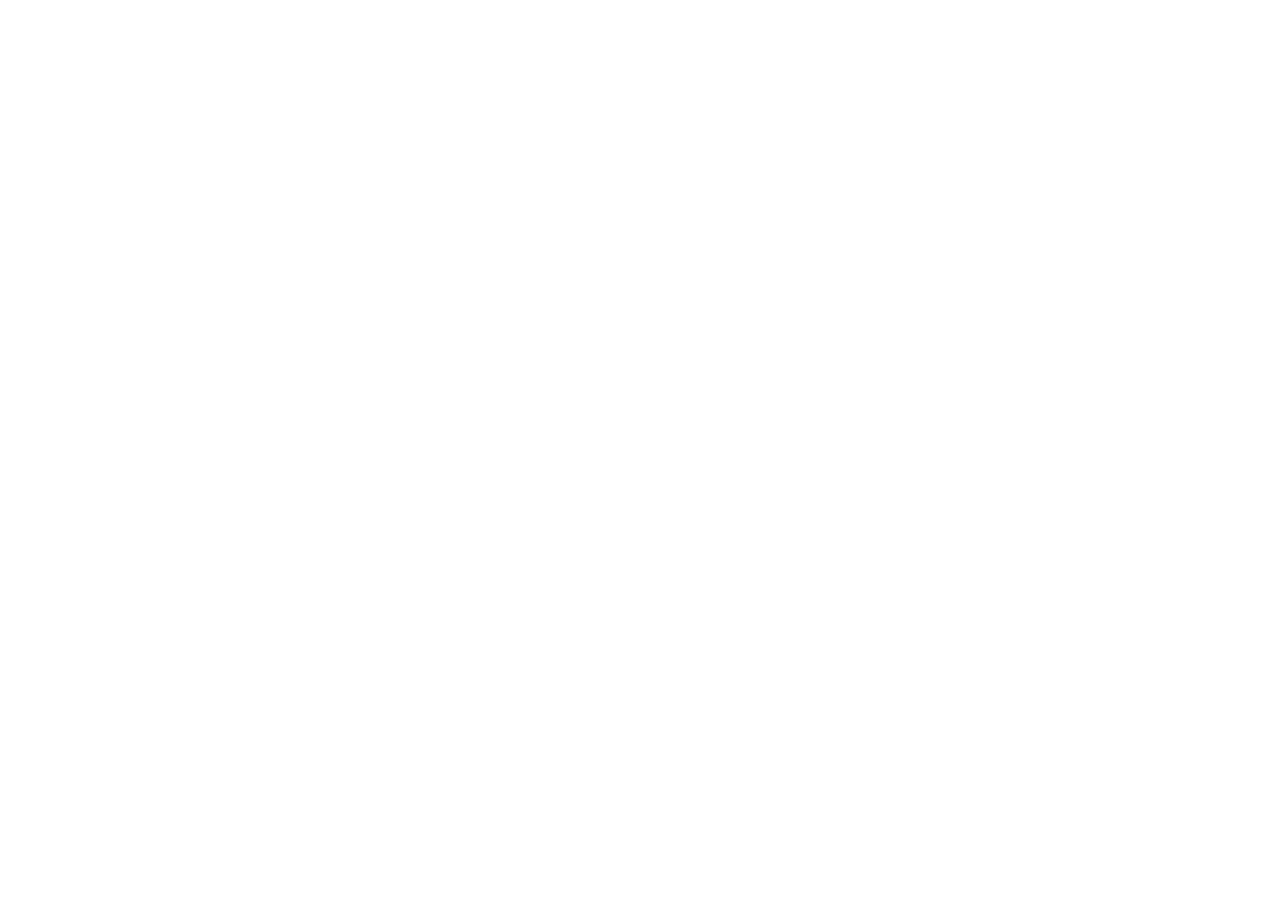
==== front-end/index.html @ 492e43be "Init" ====
<!DOCTYPE html>
<html lang="en">

<head>
    <meta charset="UTF-8">
    <meta name="viewport" content="width=device-width, initial-scale=1.0">
    <title>Document</title>
</head>

<body>

</body>

</html>
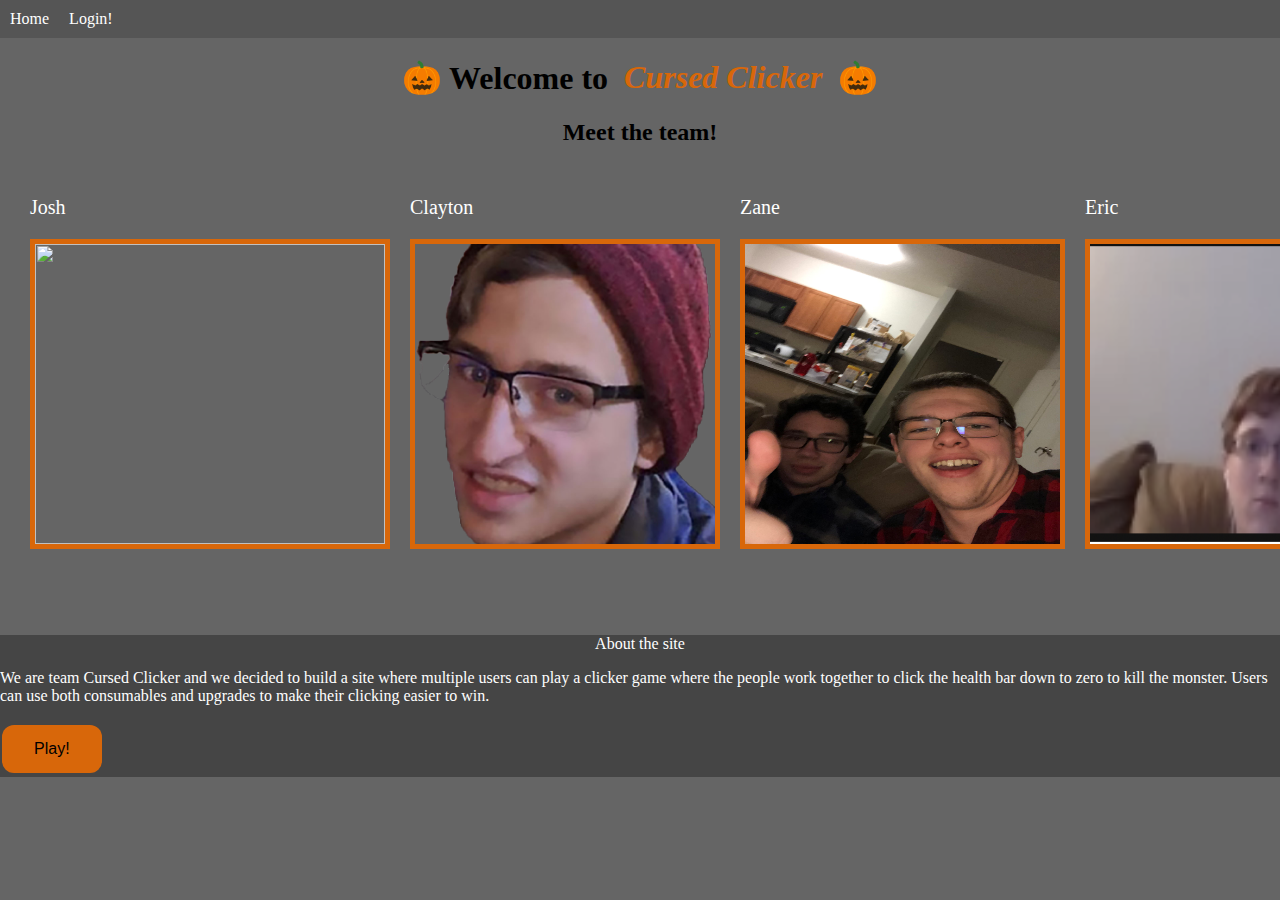
==== commit ca7f9e51: "style index page" ====
--- a/front-end/index.html
+++ b/front-end/index.html
@@ -4,10 +4,51 @@
 <head>
     <meta charset="UTF-8">
     <meta name="viewport" content="width=device-width, initial-scale=1.0">
-    <title>Document</title>
+    <title>Cursed Clicker - Game</title>
+    <link rel="stylesheet" type="text/css" href="./css/style.css" />
 </head>
 
-<body>
+<body class="homePage">
+    <nav>
+        <a href="/">Home</a>
+        <a href="/login">Login!</a>
+    </nav>
+
+    <h1 class="welcomeTitle"> 🎃 Welcome to &nbsp;<em class="cursedTitle">Cursed Clicker</em>&nbsp; 🎃</h1>
+
+    <h2 class="teamTitle">Meet the team!</h2>
+    <div class="teamDiv">
+        <div class="teammate">
+            <p class="teamName">Josh</p>
+            <img src="./teamImg/josh.jpg" width="350px" height="300px">
+        </div>
+
+        <div class="teammate">
+            <p class="teamName">Clayton</p>
+            <img src="./teamImg/clayton.png" width="300px" height="300px">
+        </div>
+        <div class="teammate">
+            <p class="teamName">Zane</p>
+            <img src="./teamImg/zane.jpg" width="315px" height="300px">
+        </div>
+        <div class="teammate">
+            <p class="teamName">Eric</p>
+            <img src="./teamImg/eric.png" width="400px" height="300px">
+        </div>
+    </div>
+    <br/>
+    <br/>
+
+    <div class="infoDiv">
+        <p id="infoHeader">About the site</p>
+        <p>We are team Cursed Clicker and we decided to build a site where multiple users can play a clicker game 
+            where the people work together to click the health bar down to zero to kill the monster. Users can use both
+            consumables and upgrades to make their clicking easier to win. 
+        </p>
+
+        <button class="playBtn" onclick="location.href = './login.html';">Play!</button>
+    </div>
+    <br/>
 
 </body>
 
--- a/front-end/css/style.css
+++ b/front-end/css/style.css
@@ -0,0 +1,234 @@
+/*-- GENERAL STYLING --*/
+
+html, body {
+    width: 100%;
+    height: 100%;
+    margin: 0;
+    padding: 0;
+}
+
+/*-- GAME PAGE STYLING --*/
+
+#gameArea {
+    width: 100%;
+    height: 100%;
+    display: grid;
+    grid-template-rows: 80% 20%;
+    grid-template-columns: 80% 20%;
+    grid-template-areas: "game shop""items filler";
+    overflow: hidden;
+}
+
+#gameArea * {
+    user-select: none;
+}
+
+#canvasArea {
+    grid-area: game;
+    border-bottom: 1px solid #000;
+    border-right: 1px solid #000;
+}
+
+#shopArea {
+    grid-area: shop;
+    border-bottom: 1px solid #000;
+    position: relative;
+}
+
+#fillerArea {
+    grid-area: filler;
+    background-color: #656565;
+}
+
+#shopArea * {
+    user-select: none;
+}
+
+#shopItems {
+    display: flex;
+    flex-direction: column;
+    align-content: center;
+    width: 100%;
+    height: 100%;
+}
+
+.item {
+    display: flex;
+    flex-direction: column;
+    align-items: center;
+    cursor: pointer;
+}
+
+.item .item-name {
+    display: flex;
+    flex-direction: column;
+    align-items: center;
+}
+
+.item .item-name p {
+    margin: 0;
+}
+
+#shopItems img {
+    width: 25%;
+}
+
+#shopItems {
+    display: flex;
+    flex-wrap: wrap;
+    background-color: #656565;
+}
+
+#shopCategories {
+    display: flex;
+    justify-content: space-evenly;
+}
+
+#shopCategories p {
+    width: 100%;
+    height: 100%;
+    background-color: #454545;
+    color: #fff;
+    border: 1px solid #000;
+    text-align: center;
+    margin: 0;
+    cursor: pointer;
+    user-select: none;
+}
+
+#shopCategories p:hover {
+    background-color: #555555;
+}
+
+#shopCategories p.selected {
+    background-color: #656565;
+    border-bottom: 1px solid #656565;
+}
+
+#itemCategories {
+    display: flex;
+    justify-content: space-evenly;
+    width: 25%;
+}
+
+#itemCategories p {
+    width: 100%;
+    height: 100%;
+    background-color: #454545;
+    color: #fff;
+    border: 1px solid #000;
+    text-align: center;
+    margin: 0;
+    cursor: pointer;
+    user-select: none;
+}
+
+#itemCategories p:hover {
+    background-color: #555555;
+}
+
+#itemCategories p.selected {
+    background-color: #656565;
+    border-bottom: 1px solid #656565;
+}
+
+#itemItems img {
+    height: 25%;
+}
+
+#itemItems {
+    background-color: #656565;
+    display: flex;
+    flex-direction: row;
+    justify-content: space-evenly;
+}
+
+#itemArea {
+    grid-area: items;
+    border-right: 1px solid #000;
+    background-color: #656565;
+    position: relative;
+}
+
+/* nav bar */
+
+nav {
+    display: flex;
+    background-color: #555555;
+}
+
+nav a {
+    color: #fff;
+    text-decoration: none;
+    margin: 10px;
+}
+
+nav a:hover {
+    background-color: #454545;
+}
+
+/* Home page */
+
+.homePage {
+    background-color: #656565;
+}
+
+.welcomeTitle {
+    display: flex;
+    justify-content: center;
+}
+
+.teamDiv {
+    display: flex;
+    flex-direction: row;
+    margin: 20px;
+}
+
+.teammate {
+    padding: 5px;
+    margin: 5px;
+}
+
+img {
+    border: 5px solid rgb(216, 103, 10);
+}
+
+.cursedTitle {
+    color: rgb(216, 103, 10);
+}
+
+.teamName {
+    font-size: 20px;
+    color: #fff;
+}
+
+.teamTitle {
+    display: flex;
+    justify-content: center;
+}
+
+.infoDiv {
+    background-color: #454545;
+    color: #fff;
+}
+
+#infoHeader {
+    display: flex;
+    justify-content: center;
+}
+
+.playBtn {
+    display: flex;
+    justify-content: center;
+    background-color: rgb(216, 103, 10);
+    border: none;
+    color: black;
+    padding: 15px 32px;
+    text-align: center;
+    text-decoration: none;
+    display: inline-block;
+    font-size: 16px;
+    margin: 4px 2px;
+    cursor: pointer;
+    border-radius: 12px;
+}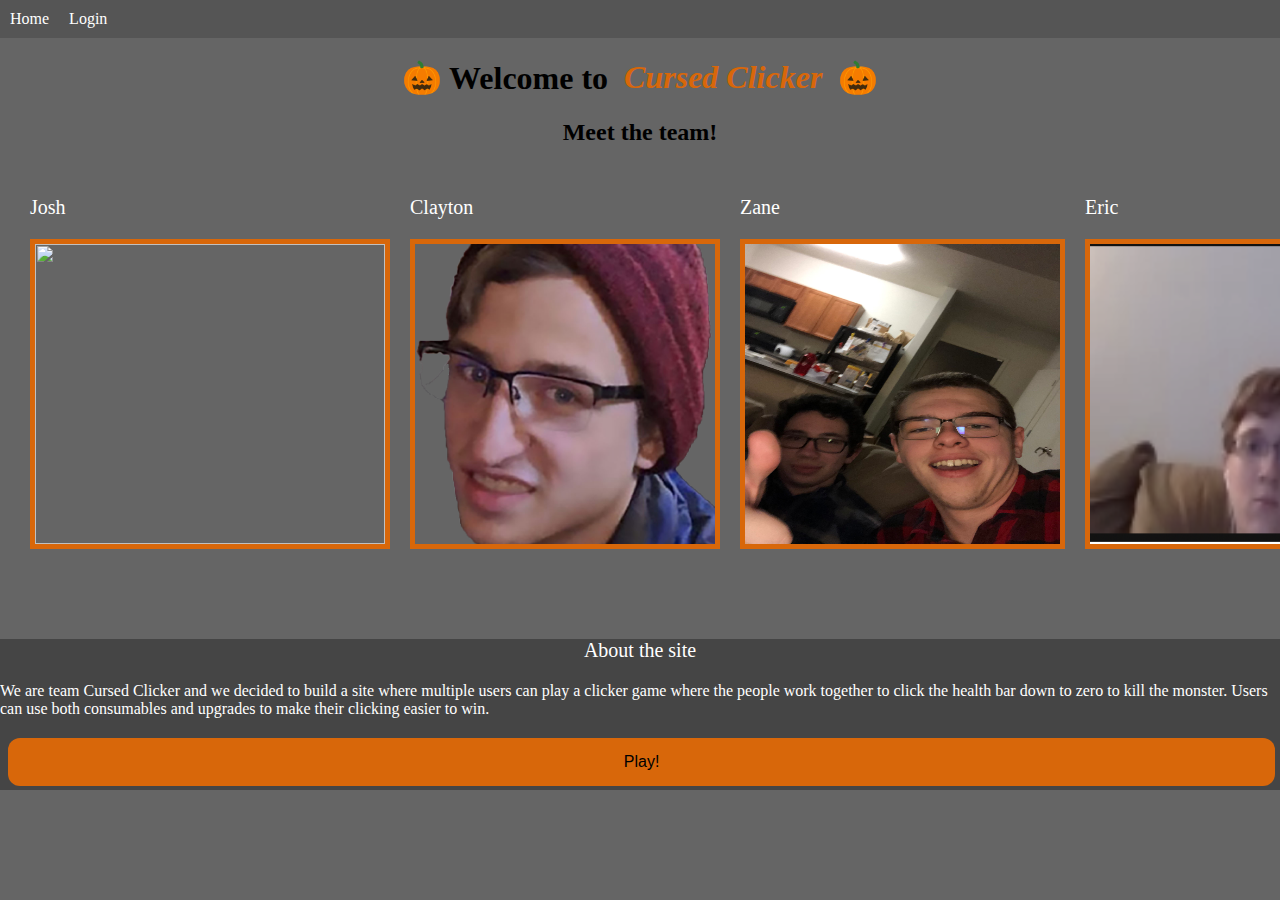
==== commit febcc7c1: "style main pages" ====
--- a/front-end/index.html
+++ b/front-end/index.html
@@ -4,14 +4,14 @@
 <head>
     <meta charset="UTF-8">
     <meta name="viewport" content="width=device-width, initial-scale=1.0">
-    <title>Cursed Clicker - Game</title>
+    <title>Cursed Clicker - Home</title>
     <link rel="stylesheet" type="text/css" href="./css/style.css" />
 </head>
 
 <body class="homePage">
     <nav>
         <a href="/">Home</a>
-        <a href="/login">Login!</a>
+        <a href="/login">Login</a>
     </nav>
 
     <h1 class="welcomeTitle"> 🎃 Welcome to &nbsp;<em class="cursedTitle">Cursed Clicker</em>&nbsp; 🎃</h1>
@@ -45,7 +45,6 @@
             where the people work together to click the health bar down to zero to kill the monster. Users can use both
             consumables and upgrades to make their clicking easier to win. 
         </p>
-
         <button class="playBtn" onclick="location.href = './login.html';">Play!</button>
     </div>
     <br/>
--- a/front-end/css/style.css
+++ b/front-end/css/style.css
@@ -215,11 +215,12 @@
 #infoHeader {
     display: flex;
     justify-content: center;
+    font-size: 20px;
 }
 
 .playBtn {
     display: flex;
-    justify-content: center;
+    justify-self: center;
     background-color: rgb(216, 103, 10);
     border: none;
     color: black;
@@ -229,6 +230,88 @@
     display: inline-block;
     font-size: 16px;
     margin: 4px 2px;
+    margin-left: 8px;
     cursor: pointer;
     border-radius: 12px;
+    width: 99%;
+}
+
+/* Login page */
+
+.loginPage {
+    background-color: #656565;
+}
+
+input[type=email], input[type=password], input[type=text] {
+    width: 98%;
+    padding: 15px;
+    margin: 5px 0 22px 0;
+    display: inline-block;
+    border: none;
+    background: #f1f1f1;
+}
+
+input[type=email]:focus, input[type=password]:focus {
+    background-color: #ddd;
+    outline: none;
+}
+
+#loginButton {
+    display: flex;
+    justify-content: center;
+    background-color: rgb(216, 103, 10);
+    border: none;
+    color: black;
+    padding: 15px 32px;
+    text-align: center;
+    text-decoration: none;
+    display: inline-block;
+    font-size: 16px;
+    margin: 4px 2px;
+    cursor: pointer;
+    border-radius: 12px;
+    width: 100%;
+}
+
+#loginTitle {
+    display: flex;
+    justify-content: center;
+}
+
+#registerLink {
+    text-decoration: underline;
+    color: white;
+}
+
+/* Login page */
+
+.registerPage {
+    background-color: #656565;
+}
+
+#registerButton {
+    display: flex;
+    justify-content: center;
+    background-color: rgb(216, 103, 10);
+    border: none;
+    color: black;
+    padding: 15px 32px;
+    text-align: center;
+    text-decoration: none;
+    display: inline-block;
+    font-size: 16px;
+    margin: 4px 2px;
+    cursor: pointer;
+    border-radius: 12px;
+    width: 100%;
+}
+
+#registerTitle {
+    display: flex;
+    justify-content: center;
+}
+
+#loginLink {
+    text-decoration: underline;
+    color: white;
 }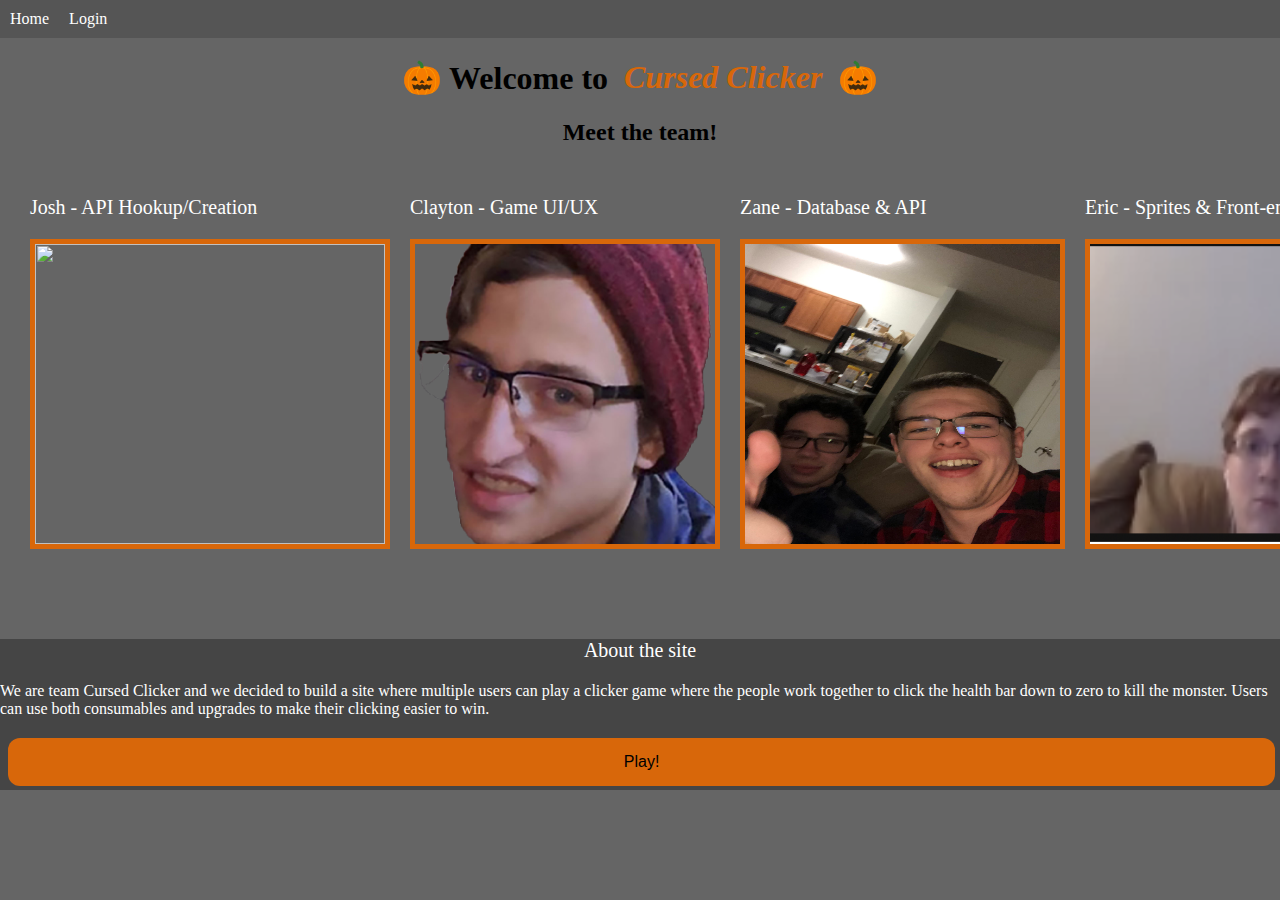
==== commit b1dbe852: "forgot the job role" ====
--- a/front-end/index.html
+++ b/front-end/index.html
@@ -19,20 +19,20 @@
     <h2 class="teamTitle">Meet the team!</h2>
     <div class="teamDiv">
         <div class="teammate">
-            <p class="teamName">Josh</p>
+            <p class="teamName">Josh - API Hookup/Creation</p>
             <img src="./teamImg/josh.jpg" width="350px" height="300px">
         </div>
 
         <div class="teammate">
-            <p class="teamName">Clayton</p>
+            <p class="teamName">Clayton - Game UI/UX</p>
             <img src="./teamImg/clayton.png" width="300px" height="300px">
         </div>
         <div class="teammate">
-            <p class="teamName">Zane</p>
+            <p class="teamName">Zane - Database & API</p>
             <img src="./teamImg/zane.jpg" width="315px" height="300px">
         </div>
         <div class="teammate">
-            <p class="teamName">Eric</p>
+            <p class="teamName">Eric - Sprites & Front-end</p>
             <img src="./teamImg/eric.png" width="400px" height="300px">
         </div>
     </div>
